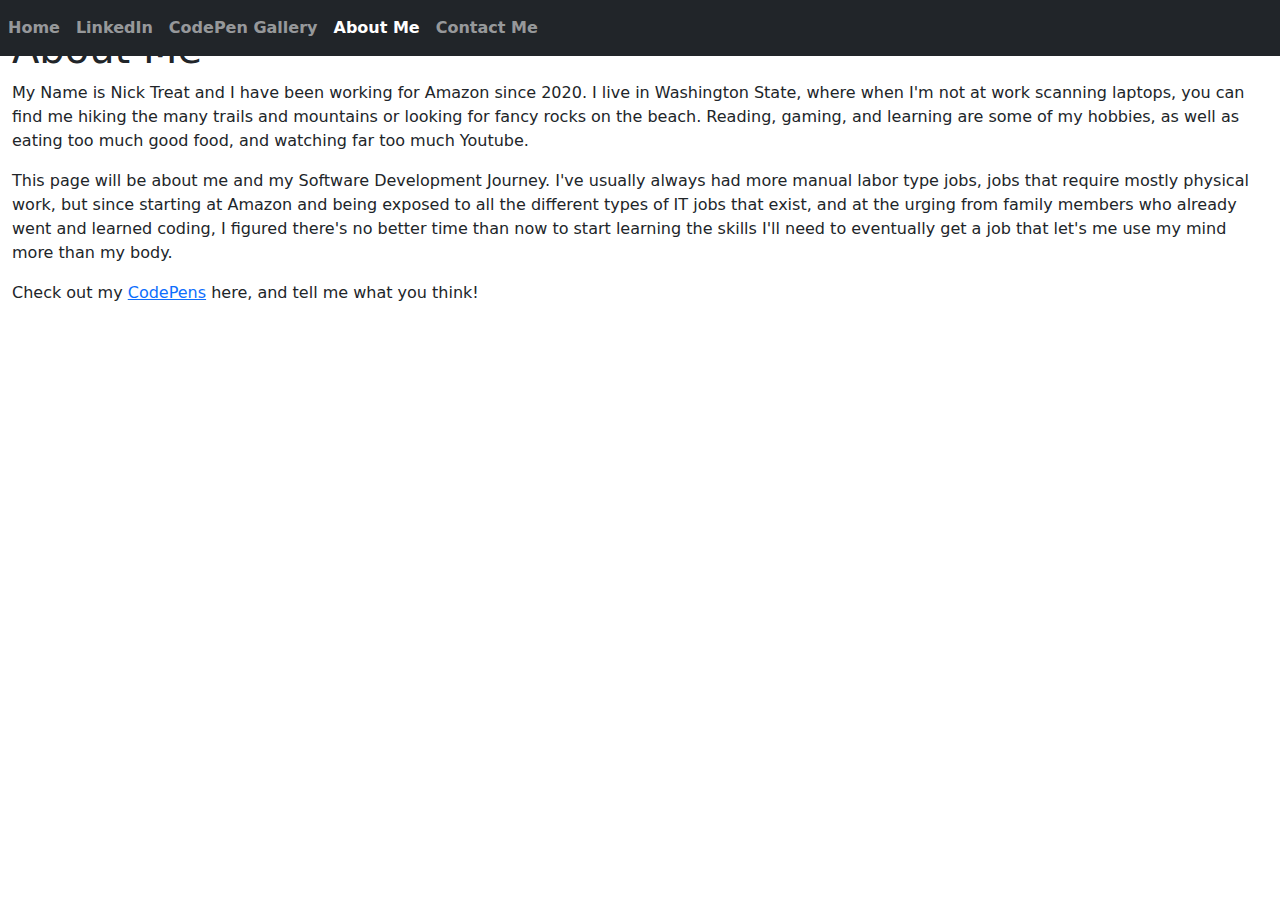
==== about_me.html @ 8a7b329e "Add files via upload" ====
<!DOCTYPE html>
<html lang="en">

<head>
  <meta charset="UTF-8">
  <meta http-equiv="X-UA-Compatible" content="IE=edge">
  <meta name="viewport" content="width=device-width, initial-scale=1.0">
  <link rel="icon" type="image/x-icon" href="moose2.png">
  <link href="https://cdn.jsdelivr.net/npm/bootstrap@5.3.1/dist/css/bootstrap.min.css" rel="stylesheet">
  <link rel="stylesheet" type="text/css" href="css/main.css">
  <title>About Me</title>
</head>

<body>
  <nav class="navbar navbar-expand-md bg-dark navbar-dark fixed-top">
    <button class="navbar-toggler" type="button" data-bs-toggle="collapse" data-bs-target="#navbar">
      <span class="navbar-toggler-icon"></span>
    </button>
    <div class="collapse navbar-collapse" id="navbar">
      <ul class="navbar-nav">
        <li class="nav-item">
          <a class="nav-link" href="index.html"><strong>Home</strong></a>
        </li>
        <li class="nav-item">
          <a class="nav-link" href="http://www.linkedin.com/in/nicktreat/" target="_blank"><strong>LinkedIn</strong></a>
        </li>
        <li class="nav-item">
          <a class="nav-link" href="codepen_gallery.html"><strong>CodePen Gallery</strong></a>
        </li>
        <li class="nav-item">
          <a class="nav-link active" href="about_me.html"><strong>About Me</strong></a>
        </li>
        <li class="nav-item">
          <a class="nav-link" href="contact_me.html"><strong>Contact Me</strong></a>
        </li>
      </ul>
    </div>
  </nav>
  <div class="overlay">
    <header class="page-header header container-fluid">
      <img src="media/nickt.jpg" class="img-responsive" alt="That on guy Nick T">
      <div class="about_words">
        <div class="row">
          <div class="col">
            <h1>About Me</h1>
            <p>My Name is Nick Treat and I have been working for Amazon since 2020. I live in Washington State, where when I'm not at work scanning laptops, you can find me hiking the many trails and mountains or looking for fancy rocks on the beach. Reading, gaming, and learning are some of my hobbies, as well as eating too much good food, and watching far too much Youtube.</p>
            <p>This page will be about me and my Software Development Journey. I've usually always had more manual labor type jobs, jobs that require mostly physical work, but since starting at Amazon and being exposed to all the different types of IT jobs that exist, and at the urging from family members who already went and learned coding, I figured there's no better time than now to start learning the skills I'll need to eventually get a job that let's me use my mind more than my body.</p>
            <p>Check out my <a href="./codepen_gallery.html">CodePens</a> here, and tell me what you think!</p>
          </div>
        </div>
      </div>
    </header>
  </div>
  <script src="https://cdn.jsdelivr.net/npm/bootstrap@5.3.1/dist/js/bootstrap.bundle.min.js"></script>
  <script src="java/main.js"></script>
</body>

</html>
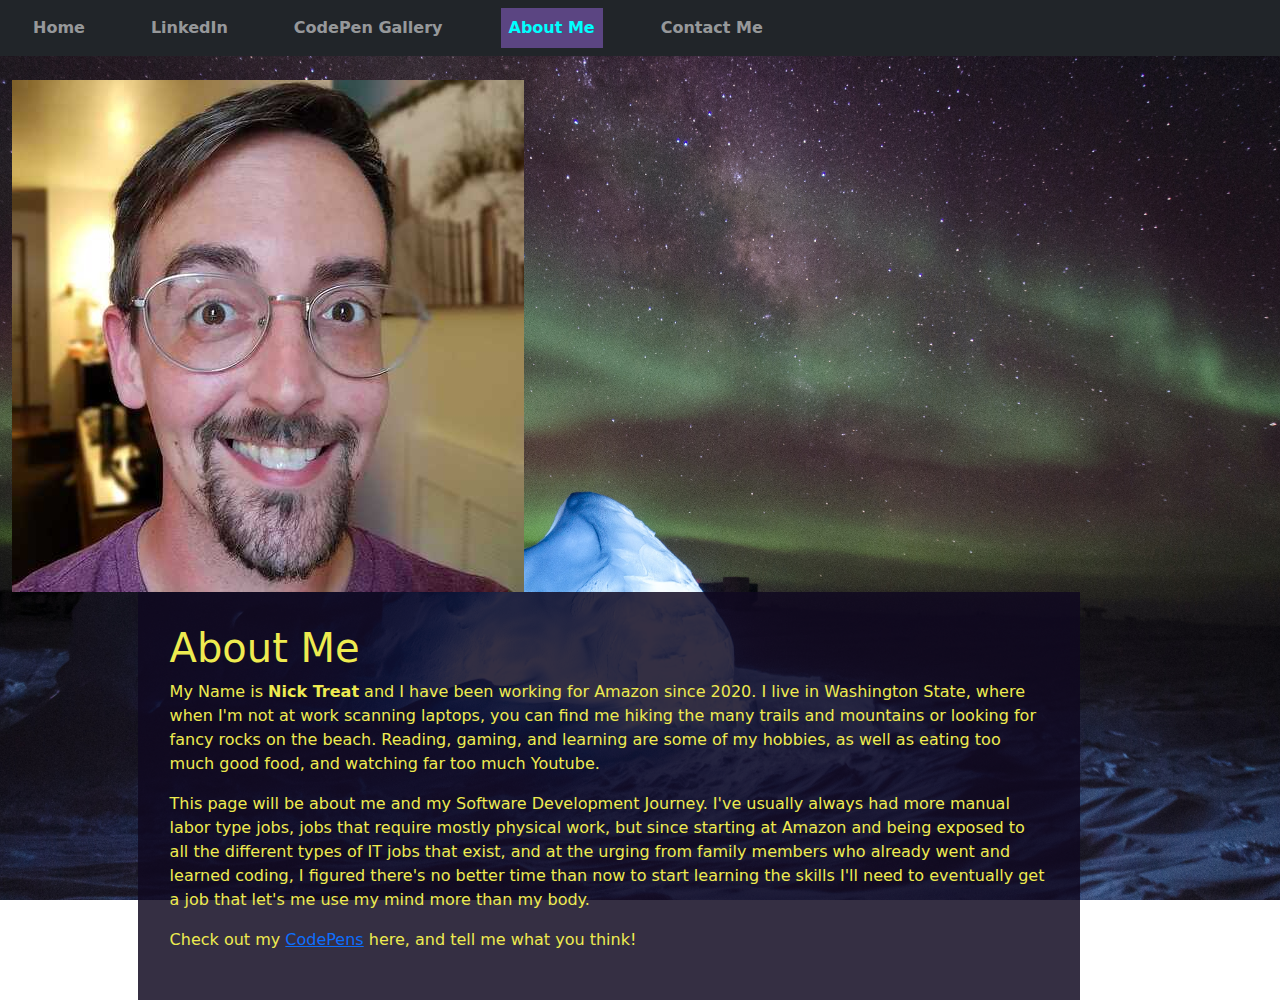
==== commit 5253aa79: "initialcommit" ====
--- a/about_me.html
+++ b/about_me.html
@@ -43,7 +43,7 @@
         <div class="row">
           <div class="col">
             <h1>About Me</h1>
-            <p>My Name is Nick Treat and I have been working for Amazon since 2020. I live in Washington State, where when I'm not at work scanning laptops, you can find me hiking the many trails and mountains or looking for fancy rocks on the beach. Reading, gaming, and learning are some of my hobbies, as well as eating too much good food, and watching far too much Youtube.</p>
+            <p>My Name is <strong>Nick Treat</strong> and I have been working for Amazon since 2020. I live in Washington State, where when I'm not at work scanning laptops, you can find me hiking the many trails and mountains or looking for fancy rocks on the beach. Reading, gaming, and learning are some of my hobbies, as well as eating too much good food, and watching far too much Youtube.</p>
             <p>This page will be about me and my Software Development Journey. I've usually always had more manual labor type jobs, jobs that require mostly physical work, but since starting at Amazon and being exposed to all the different types of IT jobs that exist, and at the urging from family members who already went and learned coding, I figured there's no better time than now to start learning the skills I'll need to eventually get a job that let's me use my mind more than my body.</p>
             <p>Check out my <a href="./codepen_gallery.html">CodePens</a> here, and tell me what you think!</p>
           </div>
--- a/css/main.css
+++ b/css/main.css
@@ -0,0 +1,128 @@
+/* .header and .overlay deal with background image */
+
+.header {
+  background-image: url("../media/bg_image.jpg");
+  background-size: cover;
+  background-position: center;
+  position: relative;
+}
+
+.overlay {
+  position: absolute;
+  min-height: 100%;
+  min-width: 100%;
+  max-height: auto;
+  left: 0;
+  top: 0;
+}
+
+.description {
+  left: 50%;
+  position: absolute;
+  top: 42%;
+  transform: translate(-50%, -55%);
+  text-align: center;
+}
+
+.description h1 {
+  color: #b7abfa;
+  background: rgba(16, 8, 32, 0.795);
+}
+
+.description p {
+  color: rgb(228, 39, 39);
+  font-size: 1.3rem;
+  line-height: 1.5;
+}
+
+.description a {
+  border: 1px solid #6f50a1;
+  background: hsla(263, 34%, 47%, 0.745);
+  border-radius: 0;
+  color: rgb(252, 241, 241);
+}
+
+.description a:hover {
+  border: 1px solid #fff;
+  background: rgb(61, 20, 158);
+  color: rgb(65, 240, 59);
+}
+
+.pengallery {
+  text-align: left;
+  position: relative;
+  top: 20%;
+}
+
+.contact {
+  background: hsla(263, 34%, 47%, 0.645);
+  border-width: 2px;
+  border-style: solid;
+}
+
+.img-responsive {
+  height: 45%vh;
+  width: auto;
+  padding-top: 5rem;
+}
+
+.about_words {
+  background-color: rgba(16, 8, 32, 0.845);
+  padding: 2rem 2rem;
+  justify-content: left;
+  max-width: 75%;
+  margin-left: 10%;
+  align-content: flex-start;
+  color: rgb(238, 235, 80);
+}
+
+.fixed-top {
+  background: rgba(16, 8, 32, 0.795);
+}
+
+.navbar-nav a:visited {
+  color: #cddf67;
+}
+
+.navbar-nav .nav-link:hover {
+  background-color: rgb(156, 25, 25);
+}
+
+.navbar-nav .nav-link.active {
+  background-color: #6f50a1be;
+  color: aqua;
+}
+
+.nav-link {
+  margin-right: 25px;
+  margin-left: 25px;
+}
+
+.form-group label {
+  color: ivory;
+}
+
+/* Media Queries */
+@media (max-width: 575.98px) {
+  .description {
+    left: 0;
+    padding: 0 15px;
+    position: absolute;
+    top: 25%;
+    transform: none;
+    text-align: center;
+  }
+
+  .description h1 {
+    font-size: 2em;
+  }
+
+  .description p {
+    font-size: 1.2rem;
+  }
+
+  .pengallery {
+    text-align: left;
+    word-wrap: normal;
+  }
+}
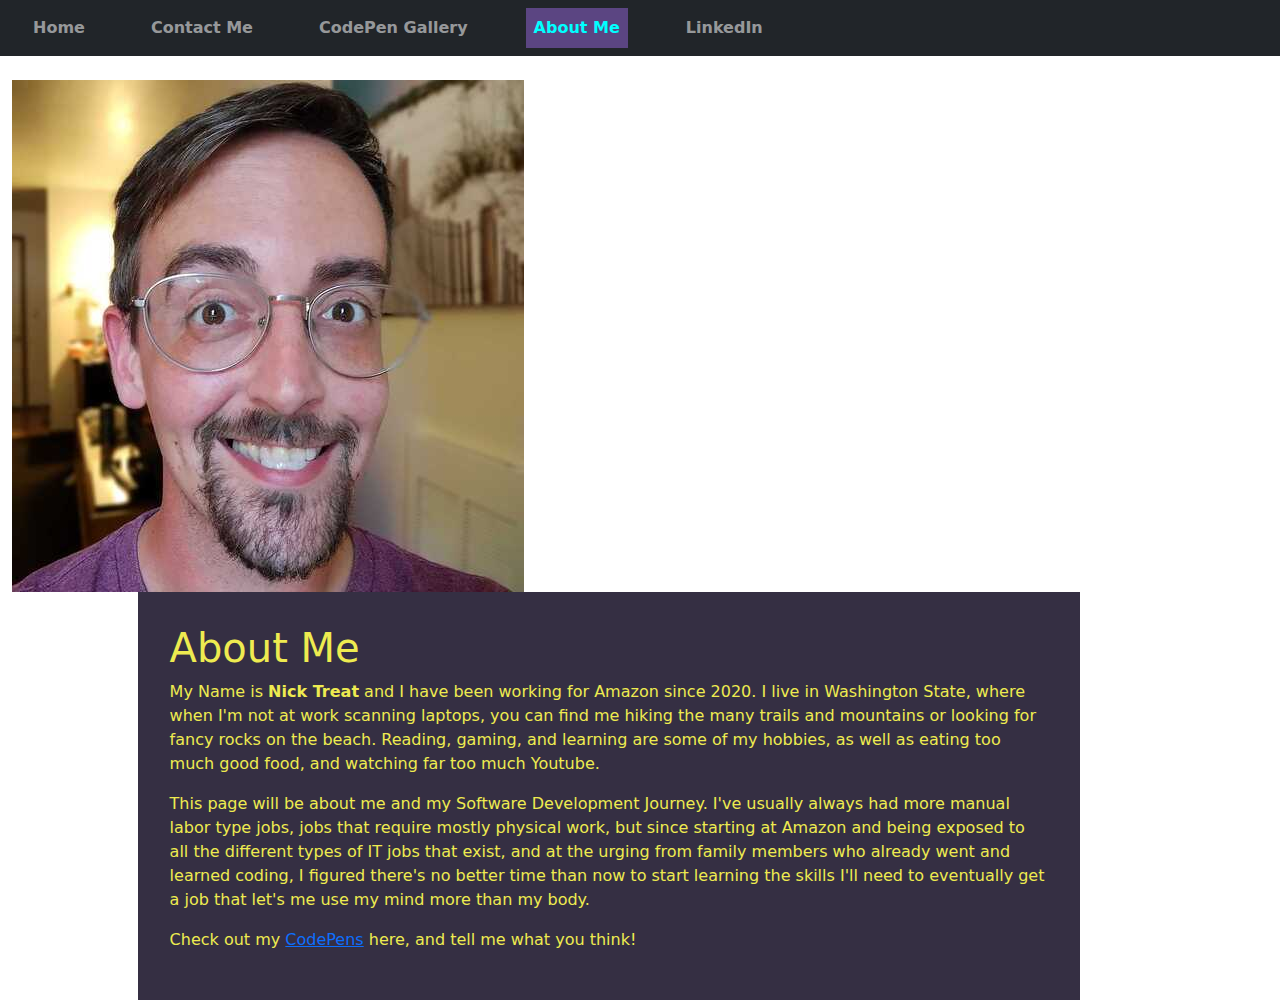
==== commit 9eaba4be: "going for broke with the dark/light toggle slider" ====
--- a/about_me.html
+++ b/about_me.html
@@ -22,7 +22,7 @@
           <a class="nav-link" href="index.html"><strong>Home</strong></a>
         </li>
         <li class="nav-item">
-          <a class="nav-link" href="http://www.linkedin.com/in/nicktreat/" target="_blank"><strong>LinkedIn</strong></a>
+          <a class="nav-link" href="contact_me.html"><strong>Contact Me</strong></a>
         </li>
         <li class="nav-item">
           <a class="nav-link" href="codepen_gallery.html"><strong>CodePen Gallery</strong></a>
@@ -31,7 +31,7 @@
           <a class="nav-link active" href="about_me.html"><strong>About Me</strong></a>
         </li>
         <li class="nav-item">
-          <a class="nav-link" href="contact_me.html"><strong>Contact Me</strong></a>
+          <a class="nav-link" href="http://www.linkedin.com/in/nicktreat/" target="_blank"><strong>LinkedIn</strong></a>
         </li>
       </ul>
     </div>
--- a/css/main.css
+++ b/css/main.css
@@ -1,20 +1,3 @@
-/* .header and .overlay deal with background image */
-
-.header {
-  background-image: url("../media/bg_image.jpg");
-  background-size: cover;
-  background-position: center;
-  position: relative;
-}
-
-.overlay {
-  position: absolute;
-  min-height: 100%;
-  min-width: 100%;
-  max-height: auto;
-  left: 0;
-  top: 0;
-}
 
 .description {
   left: 50%;
@@ -25,7 +8,7 @@
 }
 
 .description h1 {
-  color: #b7abfa;
+  color: #283df7;
   background: rgba(16, 8, 32, 0.795);
 }
 
@@ -126,3 +109,69 @@
     word-wrap: normal;
   }
 }
+
+.container {
+  display: grid;
+  width: 100%;
+  min-height: calc(100vh - 4.25rem);
+  place-content: center;
+  gap: 1rem;
+  text-align: center;
+}
+
+.dark-mode {
+  background-color: #333;
+  color: #f0f0f0;
+  transition: all 0.4s ease-in;
+}
+
+.toggle-switch {
+  position: relative;
+  display: inline-block;
+  width: 3.75rem;
+  height: 2.13rem;
+  margin-bottom: 0.63rem;
+  margin-inline: auto;
+}
+
+.toggle-switch input {
+  opacity: 0;
+  width: 0;
+  height: 0;
+}
+
+.slider {
+  position: absolute;
+  cursor: pointer;
+  top: 0;
+  left: 0;
+  right: 0;
+  bottom: 0;
+  background-color: #ccc;
+  transition: all 0.4s ease-in;
+  border-radius: 2.13rem;
+}
+
+.slider:before {
+  position: absolute;
+  content: "";
+  height: 1.63rem;
+  width: 1.63rem;
+  left: 0.25rem;
+  bottom: 0.25rem;
+  background-color: white;
+  transition: 0.4s;
+  border-radius: 50%;
+}
+
+input:checked + .slider {
+  background-color: #2196f3;
+}
+
+input:focus + .slider {
+  box-shadow: 0 0 2px #d021f3;
+}
+
+input:checked + .slider:before {
+  transform: translateX(1.63rem);
+}
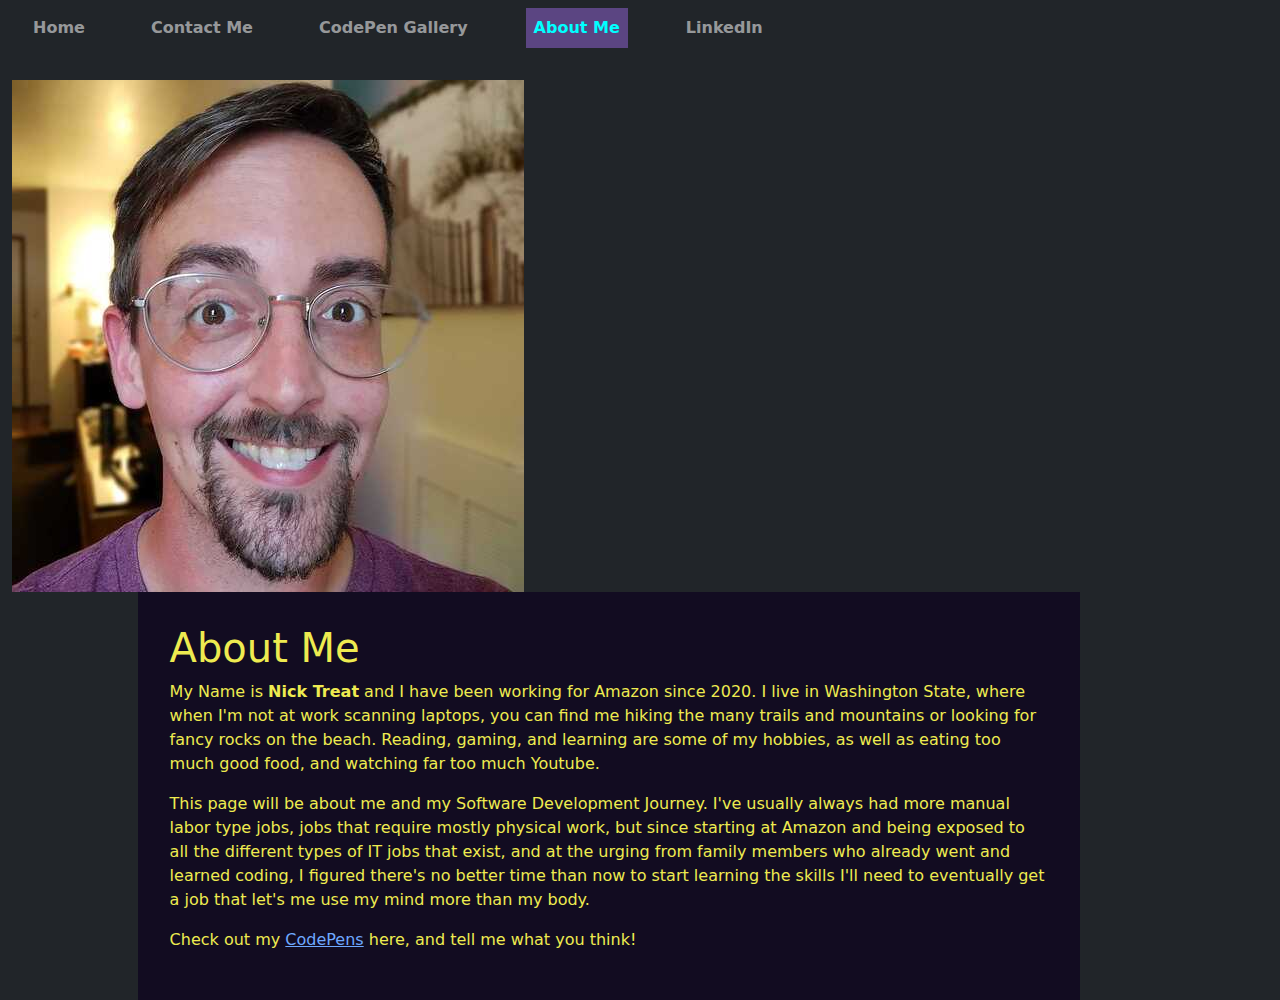
==== commit 55db4db7: "dark test" ====
--- a/about_me.html
+++ b/about_me.html
@@ -1,5 +1,5 @@
 <!DOCTYPE html>
-<html lang="en">
+<html lang="en" data-bs-theme="dark">
 
 <head>
   <meta charset="UTF-8">
--- a/css/main.css
+++ b/css/main.css
@@ -109,69 +109,3 @@
     word-wrap: normal;
   }
 }
-
-.container {
-  display: grid;
-  width: 100%;
-  min-height: calc(100vh - 4.25rem);
-  place-content: center;
-  gap: 1rem;
-  text-align: center;
-}
-
-.dark-mode {
-  background-color: #333;
-  color: #f0f0f0;
-  transition: all 0.4s ease-in;
-}
-
-.toggle-switch {
-  position: relative;
-  display: inline-block;
-  width: 3.75rem;
-  height: 2.13rem;
-  margin-bottom: 0.63rem;
-  margin-inline: auto;
-}
-
-.toggle-switch input {
-  opacity: 0;
-  width: 0;
-  height: 0;
-}
-
-.slider {
-  position: absolute;
-  cursor: pointer;
-  top: 0;
-  left: 0;
-  right: 0;
-  bottom: 0;
-  background-color: #ccc;
-  transition: all 0.4s ease-in;
-  border-radius: 2.13rem;
-}
-
-.slider:before {
-  position: absolute;
-  content: "";
-  height: 1.63rem;
-  width: 1.63rem;
-  left: 0.25rem;
-  bottom: 0.25rem;
-  background-color: white;
-  transition: 0.4s;
-  border-radius: 50%;
-}
-
-input:checked + .slider {
-  background-color: #2196f3;
-}
-
-input:focus + .slider {
-  box-shadow: 0 0 2px #d021f3;
-}
-
-input:checked + .slider:before {
-  transform: translateX(1.63rem);
-}
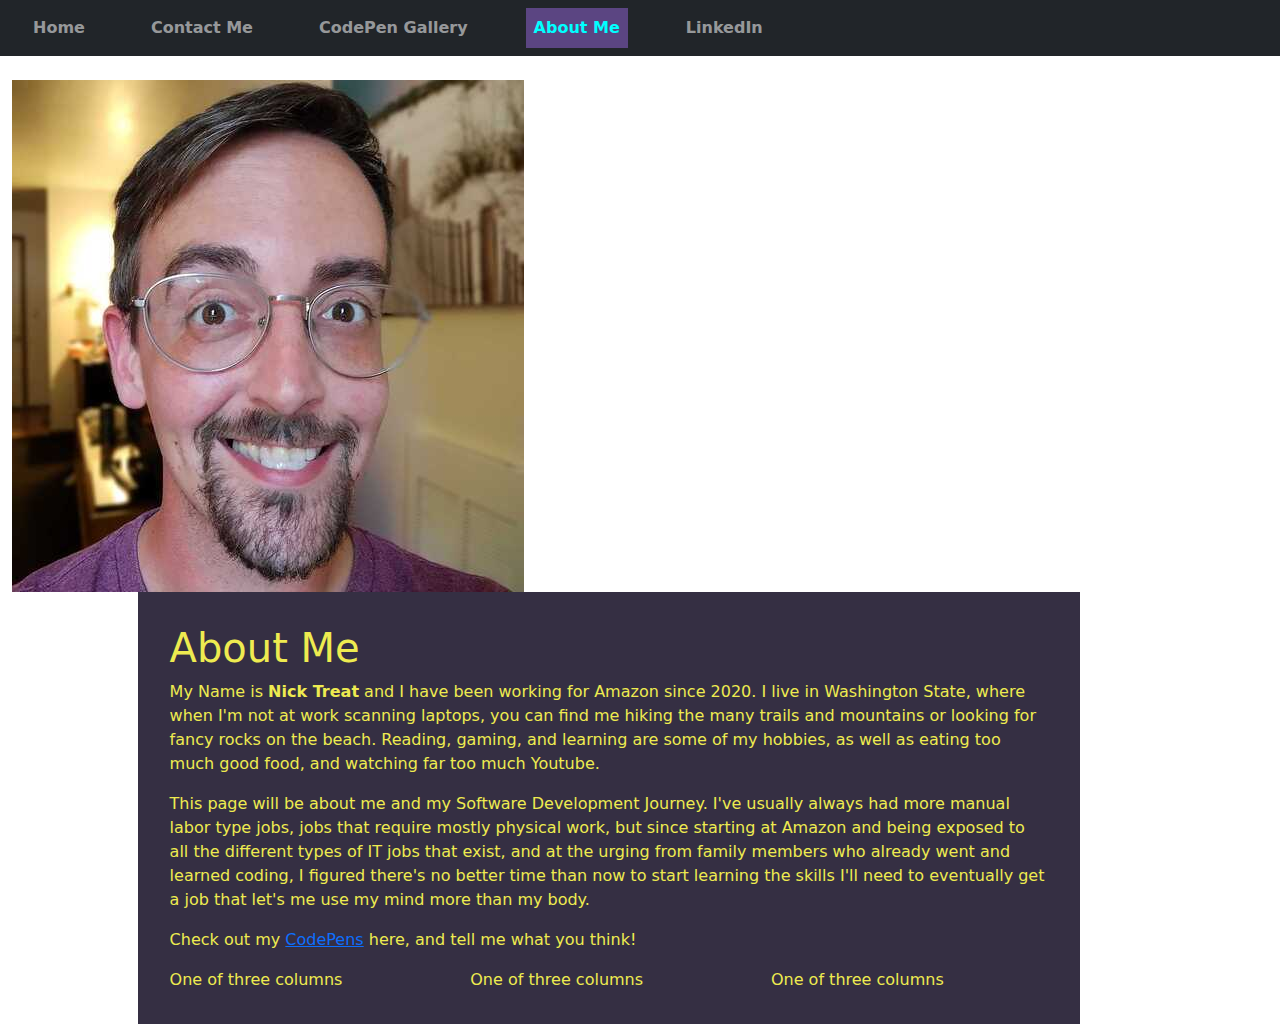
==== commit 18c293dc: "random" ====
--- a/about_me.html
+++ b/about_me.html
@@ -1,5 +1,5 @@
 <!DOCTYPE html>
-<html lang="en" data-bs-theme="dark">
+<html lang="en">
 
 <head>
   <meta charset="UTF-8">
@@ -36,7 +36,6 @@
       </ul>
     </div>
   </nav>
-  <div class="overlay">
     <header class="page-header header container-fluid">
       <img src="media/nickt.jpg" class="img-responsive" alt="That on guy Nick T">
       <div class="about_words">
@@ -47,10 +46,22 @@
             <p>This page will be about me and my Software Development Journey. I've usually always had more manual labor type jobs, jobs that require mostly physical work, but since starting at Amazon and being exposed to all the different types of IT jobs that exist, and at the urging from family members who already went and learned coding, I figured there's no better time than now to start learning the skills I'll need to eventually get a job that let's me use my mind more than my body.</p>
             <p>Check out my <a href="./codepen_gallery.html">CodePens</a> here, and tell me what you think!</p>
           </div>
+          <div class="container">
+            <div class="row">
+              <div class="col-sm">
+                One of three columns
+              </div>
+              <div class="col-sm">
+                One of three columns
+              </div>
+              <div class="col-sm">
+                One of three columns
+              </div>
+            </div>
+          </div>
         </div>
       </div>
     </header>
-  </div>
   <script src="https://cdn.jsdelivr.net/npm/bootstrap@5.3.1/dist/js/bootstrap.bundle.min.js"></script>
   <script src="java/main.js"></script>
 </body>
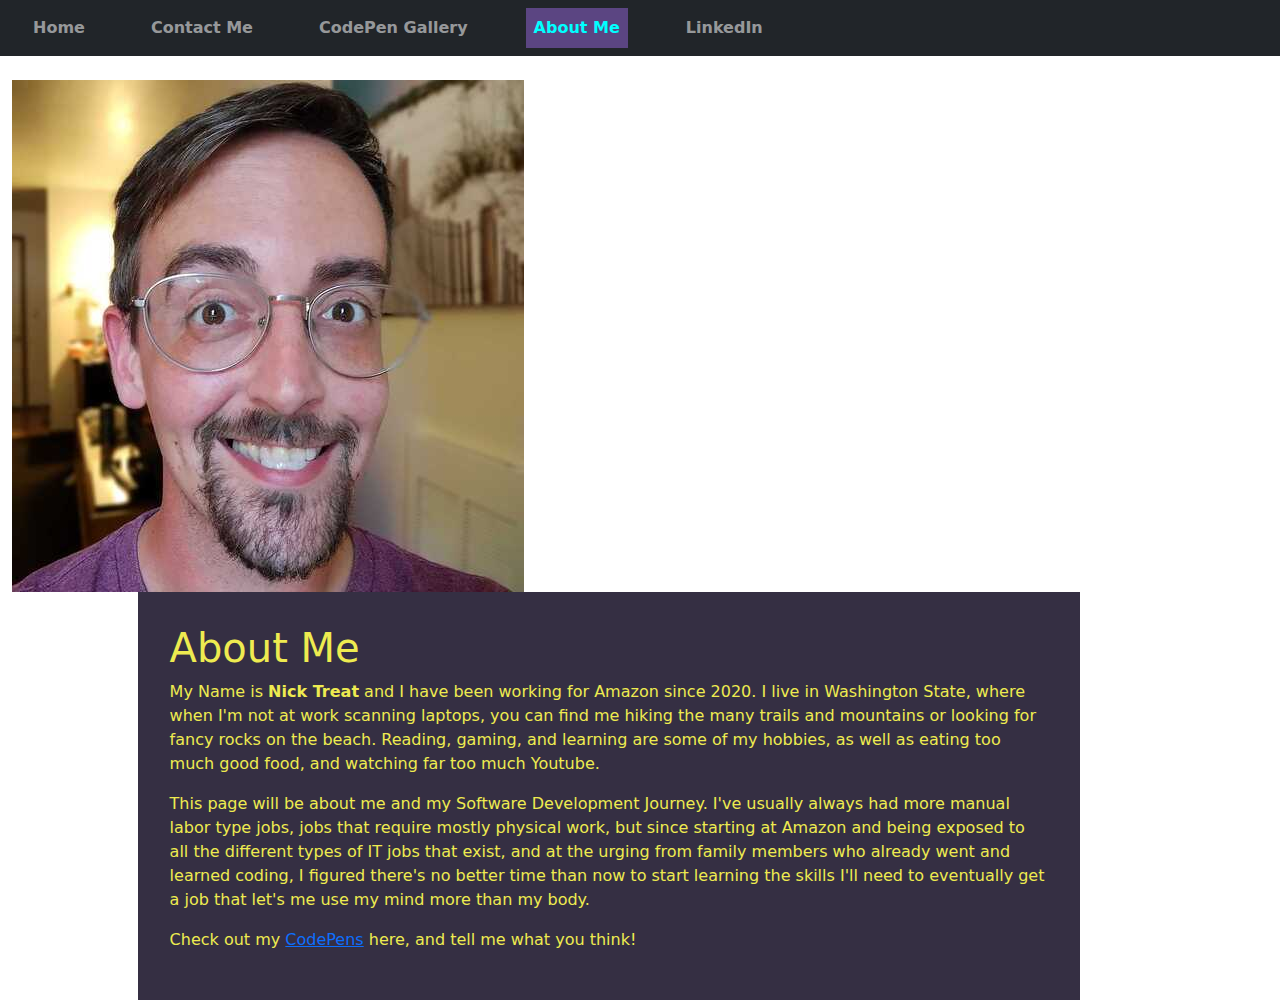
==== commit 91237788: "do it" ====
--- a/about_me.html
+++ b/about_me.html
@@ -46,19 +46,6 @@
             <p>This page will be about me and my Software Development Journey. I've usually always had more manual labor type jobs, jobs that require mostly physical work, but since starting at Amazon and being exposed to all the different types of IT jobs that exist, and at the urging from family members who already went and learned coding, I figured there's no better time than now to start learning the skills I'll need to eventually get a job that let's me use my mind more than my body.</p>
             <p>Check out my <a href="./codepen_gallery.html">CodePens</a> here, and tell me what you think!</p>
           </div>
-          <div class="container">
-            <div class="row">
-              <div class="col-sm">
-                One of three columns
-              </div>
-              <div class="col-sm">
-                One of three columns
-              </div>
-              <div class="col-sm">
-                One of three columns
-              </div>
-            </div>
-          </div>
         </div>
       </div>
     </header>
